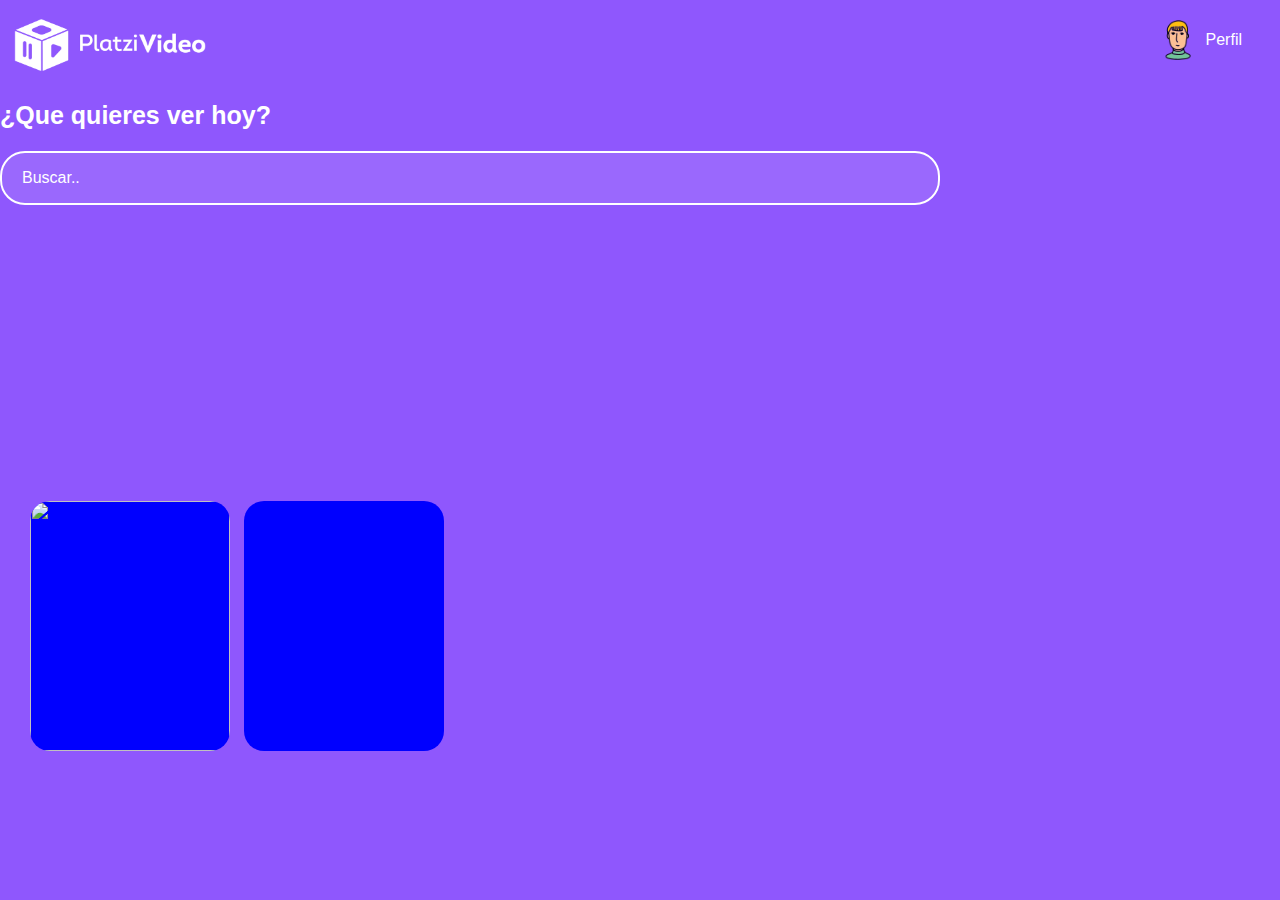
==== index.html @ 26c0ff53 "Initial commit" ====
<!DOCTYPE html>
<html>
<head>
	<meta charset="UTF-8">
	<link href="https://fonts.googleapis.com/?family=Muli:wght@200&display=swap" rel="tylesheet">
	<title></title>
</head>
<style type="text/css">
	body{
		margin: 0px;
		background: #8F57FD;
		font-family: 'Muli', sans-serif;
	}
	.header{
		background: #8F57FD;
		width: 100%;
		height: 80px;
		display: flex;
		justify-content: space-between;
		align-items: center;
	}
	.header__img{
		width: 200px;
		margin-top: 10px;
		margin-left: 10px;
	}
	.header__menu{
		margin-right: 30px;
	}
	.header__menu ul{	
		display: none;
		list-style: none;
		padding: 0px;
		position: absolute;
		width: 100px;
		text-align: right;
		margin: 0px 0px 0px -14px;
	}
	.header__menu:hover ul, ul:hover{
		display: block;
	}
	.header__menu li{
		margin: 10px 0px;
	}
	.header__menu li a:hover{
		text-decoration: underline;
	}
	.header__menu a{
		color: white;
		text-decoration: none;
	}
	.header__menu--profile{
		margin-right: 8px;
		display: flex;
		align-items: center;
	}
	.header__menu--profile img{
		margin-right: 8px;
		width: 40px;
	
	}
	.header__menu--profile p{
		margin: 0px;
		color: white;
	}
	.main{
		height: 300px;
	}
	.main__title{
		color: white;
		font-size: 25px;
	}
	.input{
		border: 2px solid white;
		border-radius: 25px;
		color: white;
		font-family: 'Muli', sans-serif;
		font-size: 16px;
		height: 50px;
		padding: 0px 20px;
		width: 70%;
		background: rgba(255, 255, 255, 0.1);
	}
	::placeholder{
		color: white;
	}
	.carousel{
		width: 100%;
		overflow: scroll;
		padding: 30px;
		position: relative;
	}
	.carousel__container{
		white-space: nowrap;
		margin: 70px 0px;
		padding-bottom: 10px; 
	}
	.carousel-item{
		background: blue;
		width: 200px;
		height: 250px;
		border-radius: 20px;
		overflow: hidden;
		margin-right: 10px;
		display: inline-block;
		cursor: pointer;
		transition: 450ms;
		transform-origin: center left;
		position: relative;
	}
	.carousel-item:hover ~ .carousel-item{
		transform: translate3d(100px ,0 ,0);
	} 
	.carousel__container:hover .carousel-item{
		opacity: 0.3;
	}
	.carousel__container:hover .carousel-item:hover{
		transform: scale(1.5);
		opacity: 1;
	}
	.carousel-item__img{
		width: 200px;
		height: 250px;
		object-fit: cover;
	}
	.carousel-item__details{
		background: linear-gradient(to top, rgba(0, 0, 0, 0.9) 0%, rgba(0, 0,0, 0, 0) 100%);
		font-size: 10px;
		opacity: 0;
		transition: 450ms opacity;
		padding: 10px;
		position: absolute;
		top: 180px;
		left: 0;
		right: 0;
		bottom: 0;
	}
	.carousel-item__details img{
		margin: 0;
		padding: 0;
		width: 25px;
	}
	.carousel-item:hover .carousel-item__details{
		opacity: 1;
	}
	.carousel-item__details--title{
		color: white;
		margin: 0;
	}
	.carousel-item__details--subtitle{
		color: white;
		margin: 0;
	}


</style>
<body>
	<header class="header">
		<img class="header__img" src="Images/logo-platzi.png">
		<div class="header__menu">
			<div class="header__menu--profile">
				<img src="Images/user-icon.png" alt="">
				<p>Perfil</p>
			</div>
			<ul>
				<li><a href="/">Cuenta</li>
				<li><a href="/">Cerrar sesion</a></li>
			</ul>
			
		</div>
	</header>
	<section class="main">
		<h2 class="main__title">¿Que quieres ver hoy?</h2>
		<input class="input" type="text" placeholder="Buscar..">
	</section>
	<section class="carousel">
		<div class="carousel__container">
			<div class="carousel-item">
				<img class="carousel-item__img" src="https://images.pexels.com/photos/761963/pexels-photo-761963.jpeg?auto=compress&cs=tinysrgb&h=650&w=940" alt="">
				<div class="carousel-item__details">
					<div>
					<img src="Images/play-icon.png" alt="Play">
					<img src="Images/add-icon.png" alt="Add">
					</div>
					<p class="carousel-item__details--title">Titulo</p>
					<p class="carousel-item__details--subtitle">6666-66-66</p>
				</div>
			</div>
			<div class="carousel-item"></div>
		</div>
	</section>
</body>
</html>
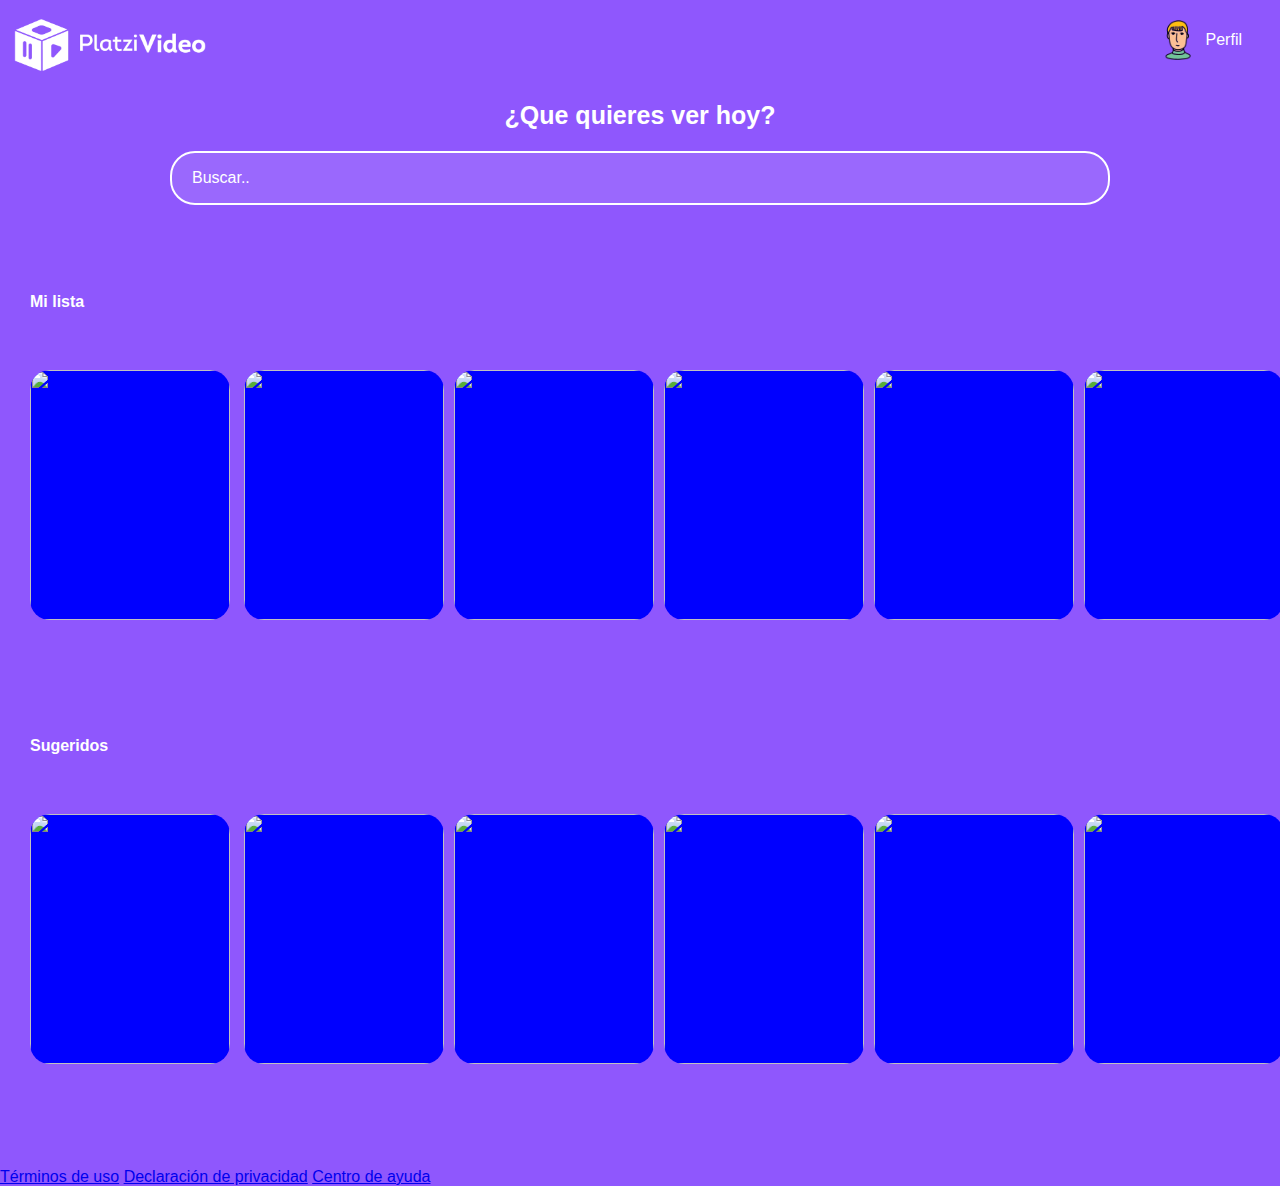
==== commit 911e2278: "Update index.html" ====
--- a/index.html
+++ b/index.html
@@ -3,6 +3,7 @@
 <head>
 	<meta charset="UTF-8">
 	<link href="https://fonts.googleapis.com/?family=Muli:wght@200&display=swap" rel="tylesheet">
+	<link rel="stylesheet" href="styles/styles.css">
 	<title></title>
 </head>
 <style type="text/css">
@@ -64,11 +65,21 @@
 		color: white;
 	}
 	.main{
-		height: 300px;
+		height: 200px;
+		display: flex;
+		align-items: center;
+		flex-direction: column;
 	}
 	.main__title{
 		color: white;
 		font-size: 25px;
+	}
+	.categories__title{
+		color: white;
+		font-size: 16px;
+		position: absolute;
+		padding-left: 30px;
+		width: 100%;
 	}
 	.input{
 		border: 2px solid white;
@@ -92,7 +103,7 @@
 	}
 	.carousel__container{
 		white-space: nowrap;
-		margin: 70px 0px;
+		margin: 60px 0px;
 		padding-bottom: 10px; 
 	}
 	.carousel-item{
@@ -163,8 +174,8 @@
 				<p>Perfil</p>
 			</div>
 			<ul>
-				<li><a href="/">Cuenta</li>
-				<li><a href="/">Cerrar sesion</a></li>
+				<li><a href="#">Cuenta</li>
+				<li><a href="#">Cerrar sesion</a></li>
 			</ul>
 			
 		</div>
@@ -173,8 +184,10 @@
 		<h2 class="main__title">¿Que quieres ver hoy?</h2>
 		<input class="input" type="text" placeholder="Buscar..">
 	</section>
+	<h2 class="categories__title">Mi lista</h2>
 	<section class="carousel">
 		<div class="carousel__container">
+			
 			<div class="carousel-item">
 				<img class="carousel-item__img" src="https://images.pexels.com/photos/761963/pexels-photo-761963.jpeg?auto=compress&cs=tinysrgb&h=650&w=940" alt="">
 				<div class="carousel-item__details">
@@ -186,8 +199,155 @@
 					<p class="carousel-item__details--subtitle">6666-66-66</p>
 				</div>
 			</div>
-			<div class="carousel-item"></div>
+			<div class="carousel-item">
+				<img class="carousel-item__img" src="https://images.pexels.com/photos/2403787/pexels-photo-2403787.jpeg?auto=compress&cs=tinysrgb&dpr=3&h=750&w=1260" alt="">
+				<div class="carousel-item__details">
+					<div>
+					<img src="Images/play-icon.png" alt="Play">
+					<img src="Images/add-icon.png" alt="Add">
+					</div>
+					<p class="carousel-item__details--title">Titulo</p>
+					<p class="carousel-item__details--subtitle">6666-66-66</p>
+				</div>
+			</div><div class="carousel-item">
+				<img class="carousel-item__img" src="https://images.pexels.com/photos/3493763/pexels-photo-3493763.jpeg?auto=compress&cs=tinysrgb&h=650&w=940" alt="">
+				<div class="carousel-item__details">
+					<div>
+					<img src="Images/play-icon.png" alt="Play">
+					<img src="Images/add-icon.png" alt="Add">
+					</div>
+					<p class="carousel-item__details--title">Titulo</p>
+					<p class="carousel-item__details--subtitle">6666-66-66</p>
+				</div>
+			</div><div class="carousel-item">
+				<img class="carousel-item__img" src="https://images.pexels.com/photos/3780770/pexels-photo-3780770.jpeg?auto=compress&cs=tinysrgb&h=650&w=940" alt="">
+				<div class="carousel-item__details">
+					<div>
+					<img src="Images/play-icon.png" alt="Play">
+					<img src="Images/add-icon.png" alt="Add">
+					</div>
+					<p class="carousel-item__details--title">Titulo</p>
+					<p class="carousel-item__details--subtitle">6666-66-66</p>
+				</div>
+			</div><div class="carousel-item">
+				<img class="carousel-item__img" src="https://images.pexels.com/photos/3390645/pexels-photo-3390645.jpeg?auto=compress&cs=tinysrgb&h=650&w=940" alt="">
+				<div class="carousel-item__details">
+					<div>
+					<img src="Images/play-icon.png" alt="Play">
+					<img src="Images/add-icon.png" alt="Add">
+					</div>
+					<p class="carousel-item__details--title">Titulo</p>
+					<p class="carousel-item__details--subtitle">6666-66-66</p>
+				</div>
+			</div><div class="carousel-item">
+				<img class="carousel-item__img" src="https://images.pexels.com/photos/1719233/pexels-photo-1719233.jpeg?auto=compress&cs=tinysrgb&h=650&w=940" alt="">
+				<div class="carousel-item__details">
+					<div>
+					<img src="Images/play-icon.png" alt="Play">
+					<img src="Images/add-icon.png" alt="Add">
+					</div>
+					<p class="carousel-item__details--title">Titulo</p>
+					<p class="carousel-item__details--subtitle">6666-66-66</p>
+				</div>
+			</div><div class="carousel-item">
+				<img class="carousel-item__img" src="https://images.pexels.com/photos/1977056/pexels-photo-1977056.jpeg?auto=compress&cs=tinysrgb&h=650&w=940" alt="">
+				<div class="carousel-item__details">
+					<div>
+					<img src="Images/play-icon.png" alt="Play">
+					<img src="Images/add-icon.png" alt="Add">
+					</div>
+					<p class="carousel-item__details--title">Titulo</p>
+					<p class="carousel-item__details--subtitle">6666-66-66</p>
+				</div>
+			</div>
+			
 		</div>
 	</section>
+
+	<h2 class="categories__title">Sugeridos</h2>
+	<section class="carousel">
+		<div class="carousel__container">
+			
+			<div class="carousel-item">
+				<img class="carousel-item__img" src="https://images.pexels.com/photos/761963/pexels-photo-761963.jpeg?auto=compress&cs=tinysrgb&h=650&w=940" alt="">
+				<div class="carousel-item__details">
+					<div>
+					<img src="Images/play-icon.png" alt="Play">
+					<img src="Images/add-icon.png" alt="Add">
+					</div>
+					<p class="carousel-item__details--title">Titulo</p>
+					<p class="carousel-item__details--subtitle">6666-66-66</p>
+				</div>
+			</div>
+			<div class="carousel-item">
+				<img class="carousel-item__img" src="https://images.pexels.com/photos/2403787/pexels-photo-2403787.jpeg?auto=compress&cs=tinysrgb&dpr=3&h=750&w=1260" alt="">
+				<div class="carousel-item__details">
+					<div>
+					<img src="Images/play-icon.png" alt="Play">
+					<img src="Images/add-icon.png" alt="Add">
+					</div>
+					<p class="carousel-item__details--title">Titulo</p>
+					<p class="carousel-item__details--subtitle">6666-66-66</p>
+				</div>
+			</div><div class="carousel-item">
+				<img class="carousel-item__img" src="https://images.pexels.com/photos/3493763/pexels-photo-3493763.jpeg?auto=compress&cs=tinysrgb&h=650&w=940" alt="">
+				<div class="carousel-item__details">
+					<div>
+					<img src="Images/play-icon.png" alt="Play">
+					<img src="Images/add-icon.png" alt="Add">
+					</div>
+					<p class="carousel-item__details--title">Titulo</p>
+					<p class="carousel-item__details--subtitle">6666-66-66</p>
+				</div>
+			</div><div class="carousel-item">
+				<img class="carousel-item__img" src="https://images.pexels.com/photos/3780770/pexels-photo-3780770.jpeg?auto=compress&cs=tinysrgb&h=650&w=940" alt="">
+				<div class="carousel-item__details">
+					<div>
+					<img src="Images/play-icon.png" alt="Play">
+					<img src="Images/add-icon.png" alt="Add">
+					</div>
+					<p class="carousel-item__details--title">Titulo</p>
+					<p class="carousel-item__details--subtitle">6666-66-66</p>
+				</div>
+			</div><div class="carousel-item">
+				<img class="carousel-item__img" src="https://images.pexels.com/photos/3390645/pexels-photo-3390645.jpeg?auto=compress&cs=tinysrgb&h=650&w=940" alt="">
+				<div class="carousel-item__details">
+					<div>
+					<img src="Images/play-icon.png" alt="Play">
+					<img src="Images/add-icon.png" alt="Add">
+					</div>
+					<p class="carousel-item__details--title">Titulo</p>
+					<p class="carousel-item__details--subtitle">6666-66-66</p>
+				</div>
+			</div><div class="carousel-item">
+				<img class="carousel-item__img" src="https://images.pexels.com/photos/1719233/pexels-photo-1719233.jpeg?auto=compress&cs=tinysrgb&h=650&w=940" alt="">
+				<div class="carousel-item__details">
+					<div>
+					<img src="Images/play-icon.png" alt="Play">
+					<img src="Images/add-icon.png" alt="Add">
+					</div>
+					<p class="carousel-item__details--title">Titulo</p>
+					<p class="carousel-item__details--subtitle">6666-66-66</p>
+				</div>
+			</div><div class="carousel-item">
+				<img class="carousel-item__img" src="https://images.pexels.com/photos/1977056/pexels-photo-1977056.jpeg?auto=compress&cs=tinysrgb&h=650&w=940" alt="">
+				<div class="carousel-item__details">
+					<div>
+					<img src="Images/play-icon.png" alt="Play">
+					<img src="Images/add-icon.png" alt="Add">
+					</div>
+					<p class="carousel-item__details--title">Titulo</p>
+					<p class="carousel-item__details--subtitle">6666-66-66</p>
+				</div>
+			</div>
+			
+		</div>
+	</section>
+	<footer class="footer">
+		<a href="#">Términos de uso</a>
+		<a href="#">Declaración de privacidad</a>
+		<a href="#">Centro de ayuda</a>
+	</footer>
+	
 </body>
 </html>